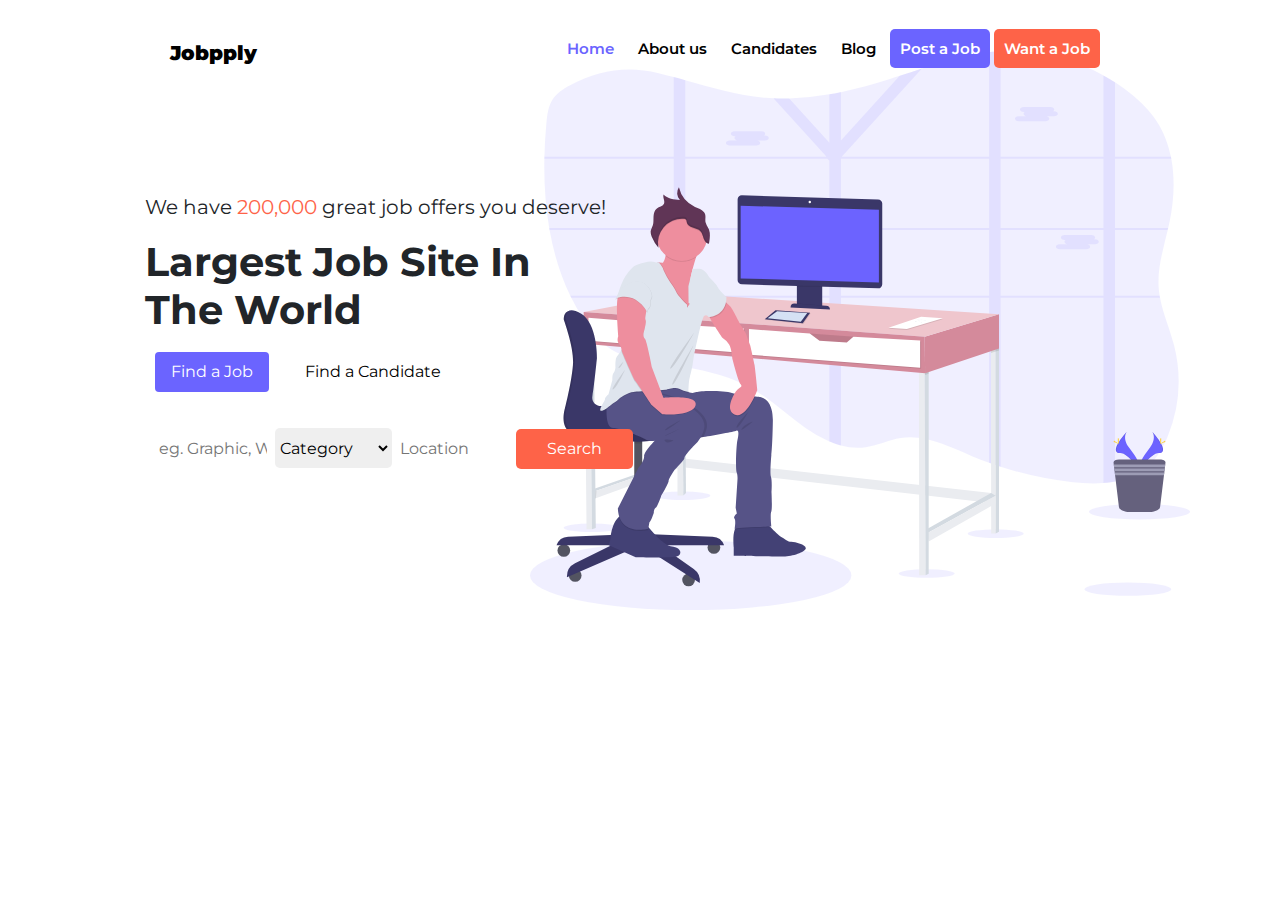
==== assignments/index.html @ 5e9a9078 "Rename files." ====
<html>
    <head>
            <link rel="stylesheet" href="https://maxcdn.bootstrapcdn.com/bootstrap/4.0.0/css/bootstrap.min.css" integrity="sha384-Gn5384xqQ1aoWXA+058RXPxPg6fy4IWvTNh0E263XmFcJlSAwiGgFAW/dAiS6JXm" crossorigin="anonymous">
            <script src="https://code.jquery.com/jquery-3.2.1.slim.min.js" integrity="sha384-KJ3o2DKtIkvYIK3UENzmM7KCkRr/rE9/Qpg6aAZGJwFDMVNA/GpGFF93hXpG5KkN" crossorigin="anonymous"></script>
            <script src="https://cdnjs.cloudflare.com/ajax/libs/popper.js/1.12.9/umd/popper.min.js" integrity="sha384-ApNbgh9B+Y1QKtv3Rn7W3mgPxhU9K/ScQsAP7hUibX39j7fakFPskvXusvfa0b4Q" crossorigin="anonymous"></script>
            <script src="https://maxcdn.bootstrapcdn.com/bootstrap/4.1.0/js/bootstrap.min.js" integrity="sha384-JZR6Spejh4U02d8jOt6vLEHfe/JQGiRRSQQxSfFWpi1MquVdAyjUar5+76PVCmYl" crossorigin="anonymous"></script>
            <link href="https://fonts.googleapis.com/css?family=Montserrat&display=swap" rel="stylesheet">
        <style>
            body
            {
              font-family: 'Montserrat', sans-serif;
            }
            nav
            {
                width: 100%;
                height: 11%;
                background: transparent;
                float: right;
                border-radius: 10px;
                padding-right: 70px;
                padding-left: 30px;
            }
            .navdiv
            {
                font-size: 15px;
                display: inline;               
                font-weight: 600;       
            }
            li
            {
                display: inline;
                text-decoration: none;
                padding: 10px;
                color: white;
                border-radius: 5px;            
                background: transparent;
            }
            a
            {
                color: black;
                text-decoration: none;
            }
            a:hover
            {
                text-decoration: none;
            }
            .topnavright
            {
                float: right;
                padding-right: 20px; 
            }
            .default
            {
                background: black;
                color: white;
            }
            .defbox1
            {
                background: #6B64FF;
                display: inline;
            }
            .defbox2
            {
                background: #FE6348;
                display: inline;
            }
            .nav-link:active:focus
            {
                color:black;
                background-color:#6B64FF;
            }
            #findajob
            {
                background-color:#6B64FF;
            }
        </style>
    </head>
    <body style="padding: 3%; padding-right: 7%; padding-left: 7%;">
        <div class="navdiv">
            <section>
                <nav>
                    <ul type="none">
                            <li><a href="#"><b><span style="font-weight: bolder; font-size: 20px;">Jobpply</span></b></a></li>
                          <div class="topnavright">
                            <li><a class = "" href="index.html"><span style="color: #6B64FF">Home</span></a></li>
                            <li><a href="#about">About us</a></li>
                            <li><a href="#candidates">Candidates</a></li>
                            <li><a href="#blog">Blog</a></li>
                            <li class="defbox1"><a href="postJob.html"><span style="color:white;">Post a Job</span></a></li>
                            <li class="defbox2"><a href="wantJob.html"><span style="color:white;">Want a Job</span></a></li>
                            </div>
                        </div>
                    </ul>
                </nav>
            </section>    
        </div>
        <img style="vspace:30%">
        <div style=" padding: 5%; background-image: url('images/undraw_work_time_lhoj.svg'); background-repeat: no-repeat; background-position: right; background-size: 60% 100%">
            <p style="padding-top: 10%; font-size: 20px;">We have <span style="color:#FE6348">200,000</span> great job offers you deserve!</span></p>
            <h1><b>Largest Job Site In <br>The World</b></h1>
            <ul class="nav nav-pills mb-3" id="pills-tab" role="tablist">
                    <li class="nav-item">
                      <a class="nav-link active" data-toggle="pill" href="#pills-home" id="findajob">Find a Job</a>
                    </li>
                    <li class="nav-item">
                      <a class="nav-link" data-toggle="pill" href="#pills-profile">Find a Candidate</a>
                    </li>
                  </ul>
                  <div class="tab-content" id="pills-tabContent" style="padding: 10px; padding-bottom: 10%;">
                    <div class="tab-pane fade show active" id="pills-home">
                        <input type="text" style="border-radius: 5px; width: 12%; height: 40px; outline: none; border-color: transparent;" placeholder="eg. Graphic, Webdev">
                        <select name="" id="" style="border-radius: 5px; height: 40px; width:12%; outline: none; border-color: transparent;">
                            <option value="">Category</option>
                            <option value="">Full Time</option>
                            <option value="">Part Time</option>
                            <option value="">Freelance</option>
                            <option value="">Internship</option>
                            <option value="">Temporary</option>
                        </select>
                        <input type="text" style="border-radius: 5px; width: 12%; height: 40px; outline: none; border-color: transparent;" placeholder="Location">
                        <input value="Search" type="submit" style="color:white; background: #FE6348; border-radius: 5px; width: 12%; height: 40px; outline: none; border-color: transparent;">
                    </div>
                    <div class="tab-pane fade" id="pills-profile">
                        <input type="text" style="border-radius: 5px; width: 12%; height: 40px; outline: none; border-color: transparent;" placeholder="eg. John Doe">
                        <select name="" id="" style="border-radius: 5px; height: 40px; width:12%; outline: none; border-color: transparent;">
                            <option value="">Category</option>
                            <option value="">Full Time</option>
                            <option value="">Part Time</option>
                            <option value="">Freelance</option>
                            <option value="">Internship</option>
                            <option value="">Temporary</option>
                        </select>
                        <input type="text" style="border-radius: 5px; width: 12%; height: 40px; outline: none; border-color: transparent;" placeholder="Location">
                        <input value="Search" type="submit" style="color:white; background: #FE6348; border-radius: 5px; width: 12%; height: 40px; outline: none; border-color: transparent;"> 
                    </div>
                  </div>
        </div>
    </body>
</html>
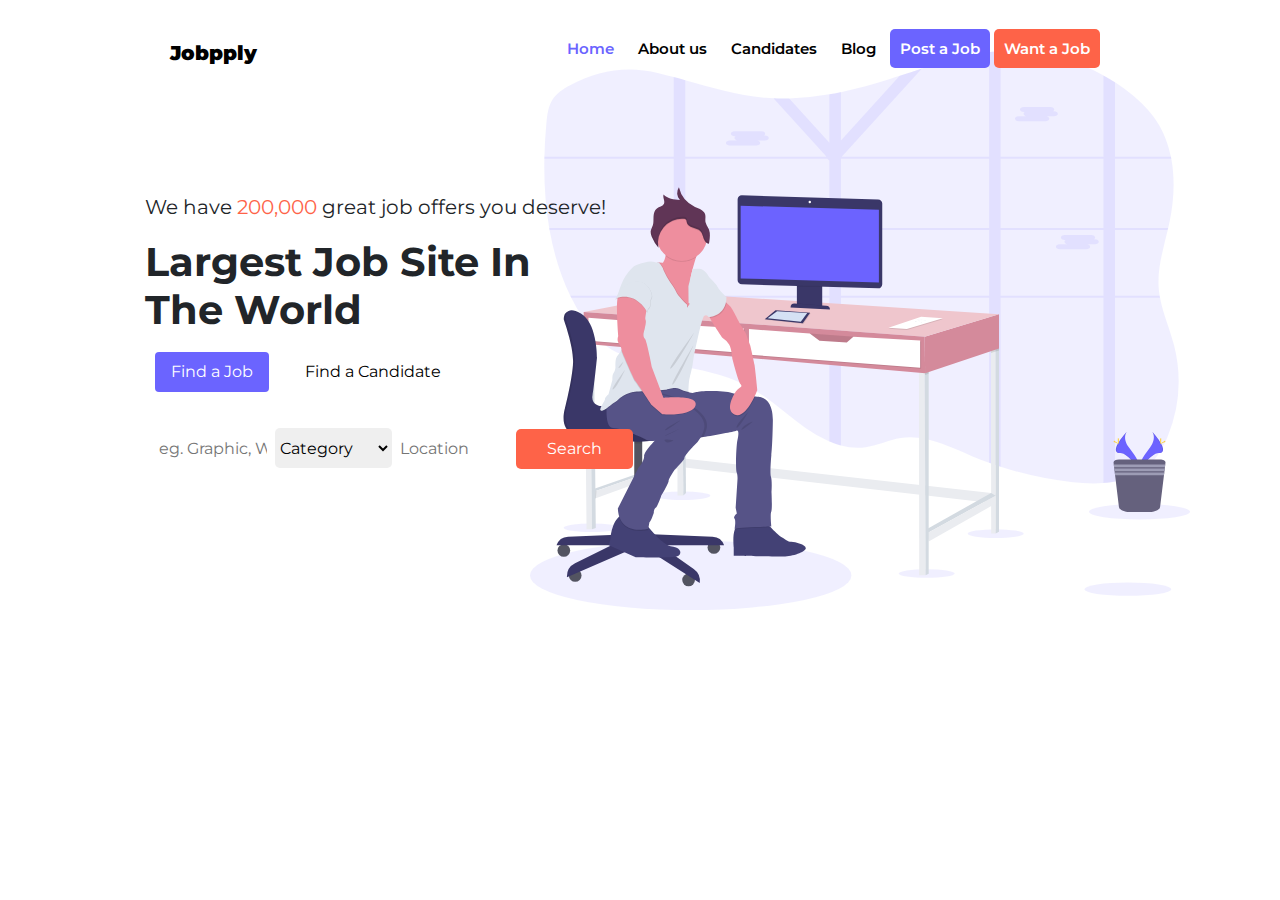
==== commit c3679bef: "Changelogs: - Add JS assignments:     1] Add Javascript validation on “Post A Job” Form as mentioned" ====
--- a/assignments/index.html
+++ b/assignments/index.html
@@ -1,79 +1,11 @@
 <html>
     <head>
             <link rel="stylesheet" href="https://maxcdn.bootstrapcdn.com/bootstrap/4.0.0/css/bootstrap.min.css" integrity="sha384-Gn5384xqQ1aoWXA+058RXPxPg6fy4IWvTNh0E263XmFcJlSAwiGgFAW/dAiS6JXm" crossorigin="anonymous">
+            <link href="https://fonts.googleapis.com/css?family=Montserrat&display=swap" rel="stylesheet">
+            <link rel="stylesheet" href="css/index.css" type="text/css">
             <script src="https://code.jquery.com/jquery-3.2.1.slim.min.js" integrity="sha384-KJ3o2DKtIkvYIK3UENzmM7KCkRr/rE9/Qpg6aAZGJwFDMVNA/GpGFF93hXpG5KkN" crossorigin="anonymous"></script>
             <script src="https://cdnjs.cloudflare.com/ajax/libs/popper.js/1.12.9/umd/popper.min.js" integrity="sha384-ApNbgh9B+Y1QKtv3Rn7W3mgPxhU9K/ScQsAP7hUibX39j7fakFPskvXusvfa0b4Q" crossorigin="anonymous"></script>
-            <script src="https://maxcdn.bootstrapcdn.com/bootstrap/4.1.0/js/bootstrap.min.js" integrity="sha384-JZR6Spejh4U02d8jOt6vLEHfe/JQGiRRSQQxSfFWpi1MquVdAyjUar5+76PVCmYl" crossorigin="anonymous"></script>
-            <link href="https://fonts.googleapis.com/css?family=Montserrat&display=swap" rel="stylesheet">
-        <style>
-            body
-            {
-              font-family: 'Montserrat', sans-serif;
-            }
-            nav
-            {
-                width: 100%;
-                height: 11%;
-                background: transparent;
-                float: right;
-                border-radius: 10px;
-                padding-right: 70px;
-                padding-left: 30px;
-            }
-            .navdiv
-            {
-                font-size: 15px;
-                display: inline;               
-                font-weight: 600;       
-            }
-            li
-            {
-                display: inline;
-                text-decoration: none;
-                padding: 10px;
-                color: white;
-                border-radius: 5px;            
-                background: transparent;
-            }
-            a
-            {
-                color: black;
-                text-decoration: none;
-            }
-            a:hover
-            {
-                text-decoration: none;
-            }
-            .topnavright
-            {
-                float: right;
-                padding-right: 20px; 
-            }
-            .default
-            {
-                background: black;
-                color: white;
-            }
-            .defbox1
-            {
-                background: #6B64FF;
-                display: inline;
-            }
-            .defbox2
-            {
-                background: #FE6348;
-                display: inline;
-            }
-            .nav-link:active:focus
-            {
-                color:black;
-                background-color:#6B64FF;
-            }
-            #findajob
-            {
-                background-color:#6B64FF;
-            }
-        </style>
+            <script src="https://maxcdn.bootstrapcdn.com/bootstrap/4.1.0/js/bootstrap.min.js" integrity="sha384-JZR6Spejh4U02d8jOt6vLEHfe/JQGiRRSQQxSfFWpi1MquVdAyjUar5+76PVCmYl" crossorigin="anonymous"></script>    
     </head>
     <body style="padding: 3%; padding-right: 7%; padding-left: 7%;">
         <div class="navdiv">
--- a/assignments/css/index.css
+++ b/assignments/css/index.css
@@ -0,0 +1,67 @@
+body
+            {
+              font-family: 'Montserrat', sans-serif;
+            }
+            nav
+            {
+                width: 100%;
+                height: 11%;
+                background: transparent;
+                float: right;
+                border-radius: 10px;
+                padding-right: 70px;
+                padding-left: 30px;
+            }
+            .navdiv
+            {
+                font-size: 15px;
+                display: inline;               
+                font-weight: 600;       
+            }
+            li
+            {
+                display: inline;
+                text-decoration: none;
+                padding: 10px;
+                color: white;
+                border-radius: 5px;            
+                background: transparent;
+            }
+            a
+            {
+                color: black;
+                text-decoration: none;
+            }
+            a:hover
+            {
+                text-decoration: none;
+            }
+            .topnavright
+            {
+                float: right;
+                padding-right: 20px; 
+            }
+            .default
+            {
+                background: black;
+                color: white;
+            }
+            .defbox1
+            {
+                background: #6B64FF;
+                display: inline;
+            }
+            .defbox2
+            {
+                background: #FE6348;
+                display: inline;
+            }
+            .nav-link:active:focus
+            {
+                color:black;
+                background-color:#6B64FF;
+            }
+            #findajob
+            {
+                background-color:#6B64FF;
+            }